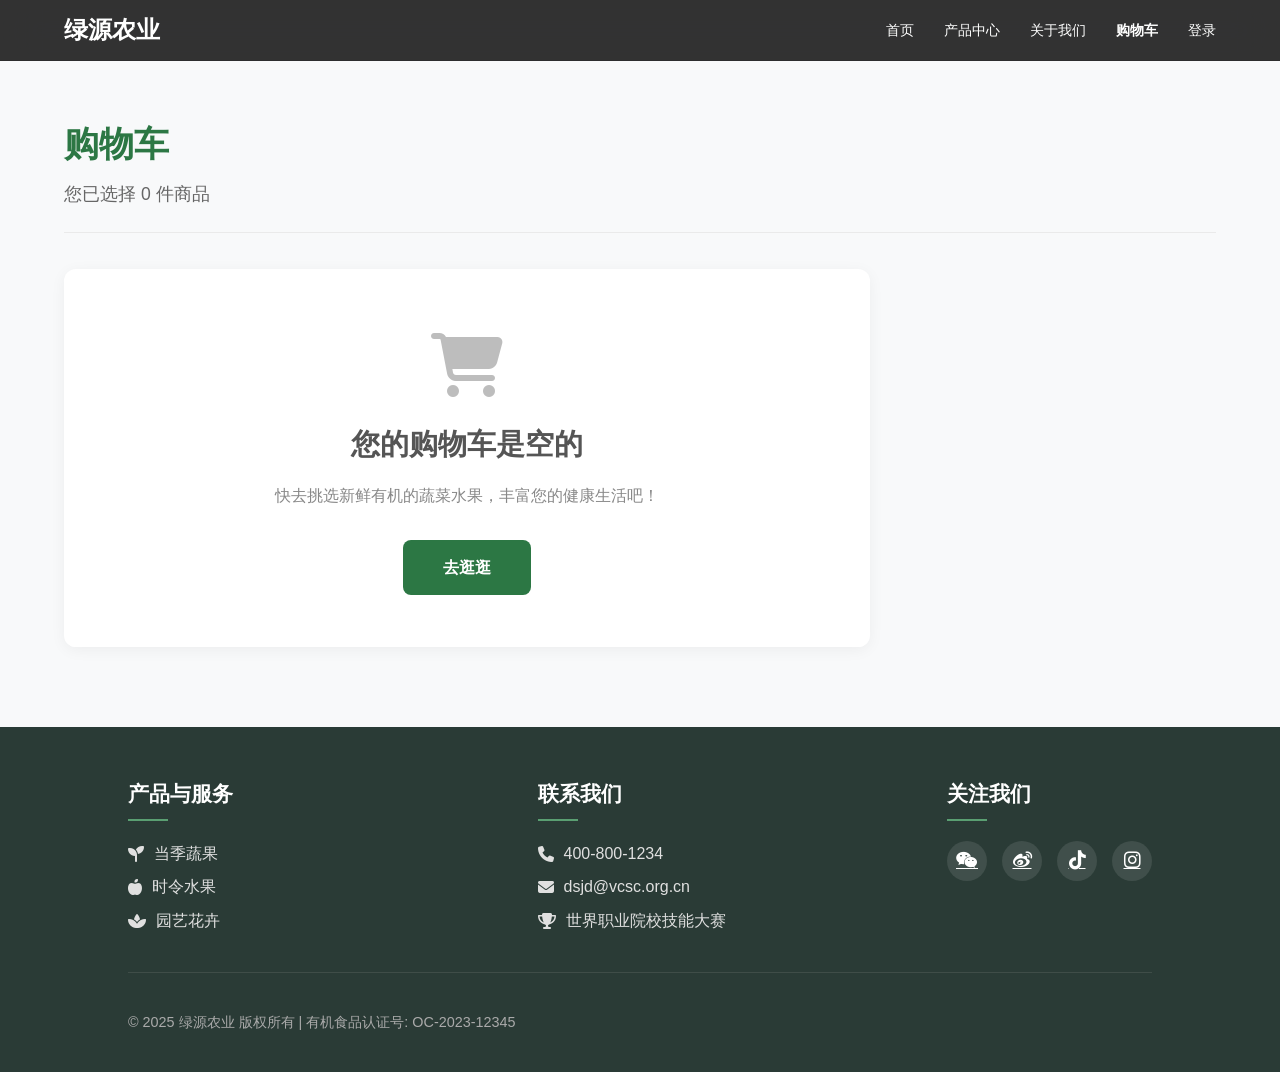
==== Online-Store-main/shopping.html @ 64b01a07 "优化项目结构，并为其添加了配套后端" ====
<!DOCTYPE html>
<html lang="zh-CN">
<head>
    <meta charset="UTF-8">
    <meta name="viewport" content="width=device-width, initial-scale=1.0">
    <meta name="description" content="查看购物车中的绿源农业商品，调整数量并汇总金额。">
    <title>购物车 | 绿源农业</title>
    <link rel="icon" type="image/svg+xml" href="images/favicon.svg">
    <link rel="stylesheet" href="https://cdnjs.cloudflare.com/ajax/libs/font-awesome/6.5.2/css/all.min.css">
    <link rel="stylesheet" href="css/base.css">
    <link rel="stylesheet" href="css/nav.css">
    <link rel="stylesheet" href="css/footer.css">
    <link rel="stylesheet" href="css/shopping.css">
</head>
<body>
    <nav>
        <div class="nav-container">
            <a class="nav-brand" href="index.html">绿源农业</a>
            <div class="nav-links">
                <a href="index.html">首页</a>
                <a href="products.html">产品中心</a>
                <a href="about.html">关于我们</a>
                <a href="shopping.html" class="active" aria-current="page">购物车</a>
                <span class="nav-account" id="nav-account"><a href="login.html">登录</a></span>
            </div>
        </div>
    </nav>

    <main class="cart-container">
        <div class="cart-header">
            <h1>购物车</h1>
            <p id="cart-count" aria-live="polite">您已选择 0 件商品</p>
        </div>

        <div class="cart-items" id="cart-items-container">
            <!-- 购物车商品由 js/shopping.js 动态渲染 -->
        </div>

        <aside class="summary-card" id="summary-card" hidden>
            <div class="summary-row">
                <span>商品合计</span>
                <span id="subtotal">¥0.00</span>
            </div>
            <div class="summary-row">
                <span>运费</span>
                <span>¥0.00</span>
            </div>
            <div class="summary-row">
                <span>优惠</span>
                <span class="discount">-¥0.00</span>
            </div>
            <div class="summary-row total-price">
                <span>总计</span>
                <span id="total">¥0.00</span>
            </div>
            <button type="button" class="modern-cta checkout-btn" id="checkout-btn">
                <span>前往结算</span>
                <svg class="icon-arrow" viewBox="0 0 24 24" width="18" height="18" aria-hidden="true">
                    <path fill="currentColor" d="M12 4l-1.41 1.41L16.17 11H4v2h12.17l-5.58 5.59L12 20l8-8z"/>
                </svg>
            </button>
        </aside>

        <section class="checkout-panel" id="checkout-panel" hidden>
            <h2>确认订单</h2>
            <form id="checkout-form">
                <div class="checkout-fields">
                    <div class="form-field">
                        <label for="shipping-name">收货人</label>
                        <input id="shipping-name" name="shippingName" type="text"
                               placeholder="请输入收货人姓名" minlength="2" maxlength="30" required>
                    </div>
                    <div class="form-field">
                        <label for="shipping-phone">联系电话</label>
                        <input id="shipping-phone" name="shippingPhone" type="tel"
                               placeholder="请输入手机号或固定电话" minlength="6" maxlength="20" required>
                    </div>
                    <div class="form-field">
                        <label for="shipping-address">收货地址</label>
                        <input id="shipping-address" name="shippingAddress" type="text"
                               placeholder="省市区 + 详细地址" minlength="5" maxlength="200" required>
                    </div>
                </div>
                <p class="form-message" id="checkout-message" role="alert" hidden></p>
                <div class="checkout-actions">
                    <button type="submit" class="modern-cta">
                        <span>提交订单</span>
                        <svg class="icon-arrow" viewBox="0 0 24 24" width="18" height="18" aria-hidden="true">
                            <path fill="currentColor" d="M12 4l-1.41 1.41L16.17 11H4v2h12.17l-5.58 5.59L12 20l8-8z"/>
                        </svg>
                    </button>
                    <button type="button" class="btn-secondary" id="checkout-cancel">取消</button>
                </div>
            </form>
        </section>
    </main>

    <footer>
        <div class="footer-content">
            <div class="footer-section">
                <h3>产品与服务</h3>
                <p><i class="fas fa-seedling" aria-hidden="true"></i> 当季蔬果</p>
                <p><i class="fas fa-apple-alt" aria-hidden="true"></i> 时令水果</p>
                <p><i class="fas fa-spa" aria-hidden="true"></i> 园艺花卉</p>
            </div>
            <div class="footer-section">
                <h3>联系我们</h3>
                <p><i class="fas fa-phone" aria-hidden="true"></i> 400-800-1234</p>
                <p><i class="fas fa-envelope" aria-hidden="true"></i> dsjd@vcsc.org.cn</p>
                <p><i class="fas fa-trophy" aria-hidden="true"></i> 世界职业院校技能大赛</p>
            </div>
            <div class="footer-section">
                <h3>关注我们</h3>
                <div class="social-icons">
                    <a href="#" aria-label="微信"><i class="fab fa-weixin" aria-hidden="true"></i></a>
                    <a href="#" aria-label="微博"><i class="fab fa-weibo" aria-hidden="true"></i></a>
                    <a href="#" aria-label="抖音"><i class="fab fa-tiktok" aria-hidden="true"></i></a>
                    <a href="#" aria-label="Instagram"><i class="fab fa-instagram" aria-hidden="true"></i></a>
                </div>
            </div>
        </div>
        <div class="copyright">
            <p>© 2025 绿源农业 版权所有 | 有机食品认证号: OC-2023-12345</p>
        </div>
    </footer>

    <script src="js/api.js"></script>
    <script src="js/auth-nav.js"></script>
    <script src="js/cart-store.js"></script>
    <script src="js/shopping.js"></script>
</body>
</html>
---- Online-Store-main/css/base.css ----
/* 全局基础样式与设计变量 */
:root {
    --color-green: #007300;
    --color-green-dark: #005a00;
    --color-green-soft: rgba(0, 115, 0, 0.1);
    --color-ink: #1d1d1f;
    --color-text: #333;
    --color-muted: #86868b;
    --color-bg: #f5f5f7;
    --color-surface: #fff;
    --nav-height: 60px;
    --page-padding: 10%;
    --font-sans: -apple-system, BlinkMacSystemFont, 'Segoe UI', 'PingFang SC', 'Microsoft YaHei', sans-serif;
}

*,
*::before,
*::after {
    margin: 0;
    padding: 0;
    box-sizing: border-box;
}

html {
    scroll-behavior: smooth;
}

body {
    min-height: 100vh;
    background: var(--color-surface);
    color: var(--color-text);
    font-family: var(--font-sans);
    line-height: 1.6;
}

a {
    color: inherit;
}

img {
    display: block;
    max-width: 100%;
}

button {
    font: inherit;
}

:focus-visible {
    outline: 3px solid rgba(0, 115, 0, 0.35);
    outline-offset: 2px;
}

.section-heading {
    font-size: 2.5rem;
    text-align: center;
}

/* 全站主按钮 */
.modern-cta {
    display: inline-flex;
    position: relative;
    align-items: center;
    gap: 8px;
    overflow: hidden;
    padding: 12px 32px;
    border: none;
    border-radius: 28px;
    background: var(--color-green);
    color: #fff;
    font-size: 1.1rem;
    font-weight: 500;
    cursor: pointer;
    transition: all 0.3s cubic-bezier(0.25, 0.46, 0.45, 0.94);
}

.modern-cta::after {
    content: '';
    position: absolute;
    inset: 0;
    background: rgba(255, 255, 255, 0.1);
    opacity: 0;
    transition: opacity 0.3s;
}

.modern-cta:hover {
    background: var(--color-green-dark);
    box-shadow: 0 4px 15px rgba(0, 115, 0, 0.3);
    transform: scale(1.05);
}

.modern-cta:hover::after {
    opacity: 1;
}

.modern-cta:active {
    transform: scale(0.98);
}

.icon-arrow {
    transition: transform 0.3s;
}

.modern-cta:hover .icon-arrow {
    transform: translateX(2px);
}

.modern-cta:disabled {
    opacity: 0.6;
    cursor: not-allowed;
    transform: none;
}

/* 次级按钮（取消等） */
.btn-secondary {
    padding: 12px 28px;
    border: 1px solid #d0d0d0;
    border-radius: 24px;
    background: var(--color-surface);
    color: var(--color-text);
    font-size: 1rem;
    cursor: pointer;
    transition: all 0.3s;
}

.btn-secondary:hover {
    border-color: var(--color-green);
    color: var(--color-green);
}

.btn-secondary:disabled {
    opacity: 0.6;
    cursor: not-allowed;
}

/* 表单控件（结算、账户等页面共用） */
.form-field {
    display: flex;
    flex-direction: column;
    gap: 6px;
    margin-bottom: 16px;
}

.form-field label {
    color: var(--color-muted);
    font-size: 0.9rem;
    font-weight: 500;
}

.form-field input {
    padding: 12px 14px;
    border: 1px solid #e0e0e0;
    border-radius: 10px;
    font-size: 1rem;
    transition: all 0.3s;
}

.form-field input:focus {
    border-color: var(--color-green);
    outline: none;
    box-shadow: 0 0 0 4px var(--color-green-soft);
}

/* 表单提示信息 */
.form-message {
    padding: 12px 16px;
    border-radius: 10px;
    font-size: 0.95rem;
}

.form-message.error {
    background: #ffebee;
    color: #c62828;
}

.form-message.success {
    background: #e8f5e9;
    color: #2e7d32;
}

@media (max-width: 768px) {
    .modern-cta {
        padding: 10px 24px;
        font-size: 1rem;
    }
}

@media (prefers-reduced-motion: reduce) {
    html {
        scroll-behavior: auto;
    }

    *,
    *::before,
    *::after {
        animation-duration: 0.01ms !important;
        animation-iteration-count: 1 !important;
        transition-duration: 0.01ms !important;
    }
}
---- Online-Store-main/css/nav.css ----
/* 顶部导航栏 */
nav {
    position: fixed;
    top: 0;
    right: 0;
    left: 0;
    z-index: 100;
    padding: 0 5%;
    background: rgba(0, 0, 0, 0.8);
    border-bottom: 1px solid rgba(0, 0, 0, 0.1);
    backdrop-filter: saturate(180%) blur(20px);
    -webkit-backdrop-filter: saturate(180%) blur(20px);
    transition: background 0.3s ease-in-out, border-color 0.3s ease-in-out;
}

.nav-container {
    display: flex;
    align-items: center;
    justify-content: space-between;
    gap: 24px;
    height: var(--nav-height);
}

.nav-brand {
    color: #fff;
    font-size: 1.5rem;
    font-weight: 600;
    text-decoration: none;
    white-space: nowrap;
}

.nav-links {
    display: flex;
    align-items: center;
    gap: 30px;
}

.nav-links a {
    color: #fff;
    font-size: 14px;
    text-decoration: none;
    transition: opacity 0.3s;
}

.nav-links a:hover {
    opacity: 0.7;
}

.nav-links a.active {
    font-weight: 600;
    opacity: 1;
}

.nav-account {
    display: inline-flex;
    align-items: center;
    gap: 14px;
}

.nav-account a {
    color: #fff;
    font-size: 14px;
    text-decoration: none;
    transition: opacity 0.3s;
}

.nav-account a:hover {
    opacity: 0.7;
}

.nav-account a.active {
    font-weight: 600;
    opacity: 1;
}

@media (max-width: 640px) {
    nav {
        padding: 0 4%;
    }

    .nav-container {
        gap: 12px;
    }

    .nav-brand {
        font-size: 1.1rem;
    }

    .nav-links {
        gap: 14px;
    }

    .nav-links a {
        font-size: 12px;
    }
}

@media (prefers-color-scheme: dark) {
    nav {
        background: rgba(0, 0, 0, 0.85);
        border-bottom-color: rgba(255, 255, 255, 0.15);
    }
}
---- Online-Store-main/css/footer.css ----
/* 全站页脚 */
footer {
    padding: 50px var(--page-padding) 30px;
    background: #2a3b36;
    color: #e0e0e0;
}

.footer-content {
    display: flex;
    flex-wrap: wrap;
    justify-content: space-between;
    gap: 40px;
    margin-bottom: 30px;
}

.footer-section {
    min-width: 200px;
}

footer h3 {
    position: relative;
    margin-bottom: 20px;
    padding-bottom: 10px;
    color: #fff;
    font-size: 1.3rem;
}

footer h3::after {
    content: '';
    position: absolute;
    bottom: 0;
    left: 0;
    width: 40px;
    height: 2px;
    background: #5a9f72;
}

footer p {
    display: flex;
    align-items: center;
    gap: 10px;
    margin: 8px 0;
}

.social-icons {
    display: flex;
    gap: 15px;
    margin-top: 15px;
}

.social-icons a {
    display: flex;
    align-items: center;
    justify-content: center;
    width: 40px;
    height: 40px;
    border-radius: 50%;
    background: rgba(255, 255, 255, 0.1);
    color: #fff;
    font-size: 1.2rem;
    transition: all 0.3s;
}

.social-icons a:hover {
    background: #5a9f72;
    transform: translateY(-3px);
}

.copyright {
    padding-top: 30px;
    border-top: 1px solid #3f4d48;
    color: #aaa;
    font-size: 0.9rem;
    text-align: center;
}

@media (max-width: 900px) {
    .footer-content {
        flex-direction: column;
        gap: 30px;
    }
}
---- Online-Store-main/css/shopping.css ----
/* 购物车页面 */
body {
    background: #f8f9fa;
    color: var(--color-text);
    line-height: 1.6;
}

.cart-container {
    display: grid;
    grid-template-columns: minmax(0, 70%) minmax(260px, 28%);
    gap: 2%;
    width: 90%;
    max-width: 1200px;
    margin: calc(var(--nav-height) + 2rem) auto 2rem;
    padding-bottom: 3rem;
}

.cart-header {
    grid-column: 1 / -1;
    margin-bottom: 1.5rem;
    padding: 1.5rem 0;
    border-bottom: 1px solid #eaeaea;
}

.cart-header h1 {
    margin-bottom: 0.5rem;
    color: #2c7744;
    font-size: 2.2rem;
}

.cart-header p {
    color: #666;
    font-size: 1.1rem;
}

.cart-items {
    overflow: hidden;
    border-radius: 12px;
    background: var(--color-surface);
    box-shadow: 0 3px 15px rgba(0, 0, 0, 0.05);
}

.cart-item {
    display: flex;
    align-items: center;
    padding: 1.5rem;
    border-bottom: 1px solid #f0f0f0;
    transition: background-color 0.3s;
}

.cart-item:last-child {
    border-bottom: none;
}

.cart-item:hover {
    background-color: #fafdfb;
}

.item-image {
    width: 100px;
    height: 100px;
    margin-right: 1.5rem;
    border-radius: 8px;
    background-position: center;
    background-size: cover;
}

.item-details {
    flex: 1;
    min-width: 0;
}

.product-title {
    margin-bottom: 0.3rem;
    color: #222;
    font-size: 1.2rem;
    font-weight: 600;
}

.product-price {
    color: #e74c3c;
    font-size: 1.1rem;
    font-weight: 600;
}

.quantity-control {
    display: flex;
    align-items: center;
    margin: 0 1rem;
    padding: 0.25rem;
    border-radius: 30px;
    background: #f8f8f8;
}

.quantity-btn {
    display: flex;
    align-items: center;
    justify-content: center;
    width: 32px;
    height: 32px;
    border: none;
    border-radius: 50%;
    background: #e8f5e9;
    color: #2c7744;
    font-size: 1.2rem;
    cursor: pointer;
    transition: all 0.2s;
}

.quantity-btn:hover {
    background: #2c7744;
    color: #fff;
}

.quantity-control span {
    min-width: 40px;
    font-weight: 600;
    text-align: center;
}

.cart-item .product-cta {
    padding: 0.6rem 1.2rem;
    border: none;
    border-radius: 6px;
    background: #ffebee;
    color: #e74c3c;
    font-weight: 500;
    cursor: pointer;
    transition: all 0.3s;
}

.cart-item .product-cta:hover {
    background: #e74c3c;
    color: #fff;
}

.summary-card {
    position: sticky;
    top: calc(var(--nav-height) + 20px);
    align-self: start;
    padding: 1.8rem;
    border-radius: 12px;
    background: var(--color-surface);
    box-shadow: 0 3px 15px rgba(0, 0, 0, 0.05);
}

.summary-row {
    display: flex;
    justify-content: space-between;
    padding: 0.8rem 0;
    border-bottom: 1px dashed #e0e0e0;
    font-size: 1.05rem;
}

.summary-row.total-price {
    margin: 1rem 0;
    border-bottom: none;
    color: #2c7744;
    font-size: 1.3rem;
    font-weight: 700;
}

.discount {
    color: #ff3b30;
}

.checkout-btn {
    display: flex;
    justify-content: center;
    align-items: center;
    gap: 10px;
    width: 100%;
    margin-top: 0.5rem;
    padding: 1.2rem;
    border: none;
    border-radius: 8px;
    background: linear-gradient(135deg, #2c7744, #40a070);
    box-shadow: 0 4px 15px rgba(44, 119, 68, 0.3);
    color: #fff;
    font-size: 1.1rem;
    font-weight: 600;
    cursor: pointer;
    transition: all 0.3s;
}

.checkout-btn:hover {
    background: linear-gradient(135deg, #246238, #359060);
    box-shadow: 0 6px 20px rgba(44, 119, 68, 0.4);
    transform: translateY(-2px);
}

.checkout-btn:hover .icon-arrow {
    transform: translateX(5px);
}

.empty-cart {
    padding: 4rem 2rem;
    border-radius: 12px;
    background: var(--color-surface);
    box-shadow: 0 3px 15px rgba(0, 0, 0, 0.05);
    text-align: center;
}

.empty-cart i {
    margin-bottom: 1.5rem;
    color: #bdbdbd;
    font-size: 4rem;
}

.empty-cart h3 {
    margin-bottom: 1rem;
    color: #555;
    font-size: 1.8rem;
}

.empty-cart p {
    max-width: 500px;
    margin: 0 auto 2rem;
    color: #888;
}

.shop-btn {
    display: inline-block;
    padding: 0.9rem 2.5rem;
    border-radius: 8px;
    background: #2c7744;
    color: #fff;
    font-weight: 600;
    text-decoration: none;
    transition: background 0.3s;
}

.shop-btn:hover {
    background: #246238;
}

/* 结算表单 */
.checkout-panel {
    grid-column: 1 / -1;
    padding: 1.8rem;
    border-radius: 12px;
    background: var(--color-surface);
    box-shadow: 0 3px 15px rgba(0, 0, 0, 0.05);
}

.checkout-panel h2 {
    margin-bottom: 1rem;
    color: #2c7744;
    font-size: 1.6rem;
}

.checkout-fields {
    display: grid;
    grid-template-columns: repeat(auto-fit, minmax(240px, 1fr));
    gap: 0 20px;
}

.checkout-panel .form-message {
    margin-bottom: 16px;
}

.checkout-actions {
    display: flex;
    flex-wrap: wrap;
    align-items: center;
    gap: 12px;
}

@media (max-width: 900px) {
    .cart-container {
        grid-template-columns: 1fr;
        gap: 2rem;
    }

    .summary-card {
        position: static;
    }
}

@media (max-width: 600px) {
    .cart-item {
        flex-direction: column;
        align-items: flex-start;
        padding: 1.2rem;
    }

    .item-image {
        width: 100%;
        height: 200px;
        margin-right: 0;
        margin-bottom: 1rem;
    }

    .quantity-control {
        margin: 1rem 0;
    }

    .cart-item .product-cta {
        width: 100%;
        text-align: center;
    }
}
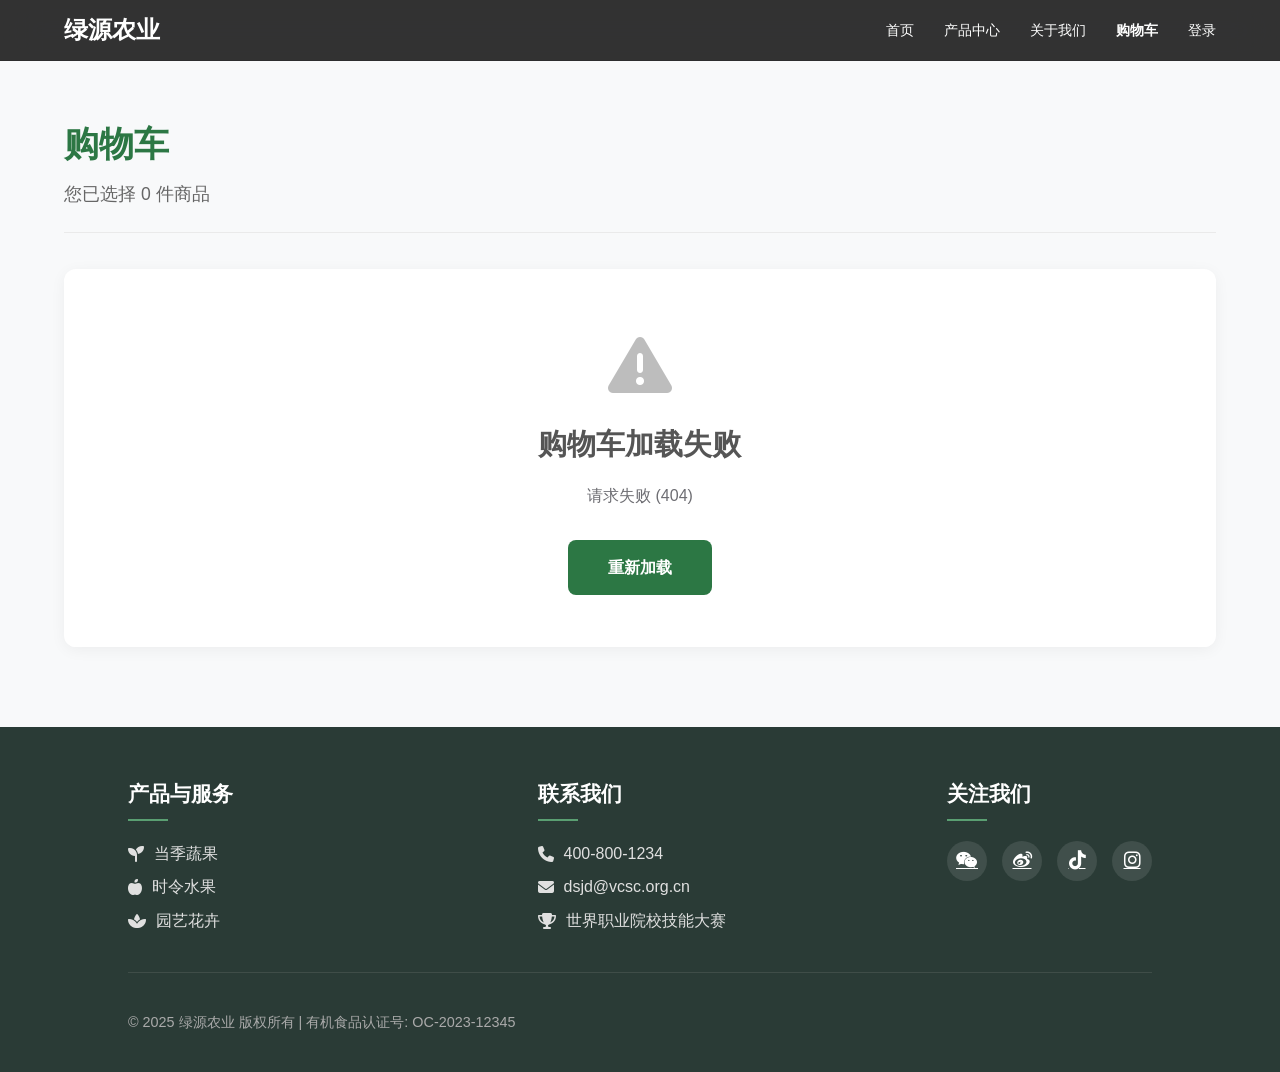
==== commit ca3f7380: "新增后台管理页面" ====
--- a/Online-Store-main/shopping.html
+++ b/Online-Store-main/shopping.html
@@ -68,17 +68,20 @@
                     <div class="form-field">
                         <label for="shipping-name">收货人</label>
                         <input id="shipping-name" name="shippingName" type="text"
-                               placeholder="请输入收货人姓名" minlength="2" maxlength="30" required>
+                               placeholder="请输入收货人姓名" minlength="2" maxlength="30"
+                               autocomplete="name" required>
                     </div>
                     <div class="form-field">
                         <label for="shipping-phone">联系电话</label>
                         <input id="shipping-phone" name="shippingPhone" type="tel"
-                               placeholder="请输入手机号或固定电话" minlength="6" maxlength="20" required>
+                               placeholder="请输入手机号或固定电话" minlength="6" maxlength="20"
+                               inputmode="tel" autocomplete="tel" required>
                     </div>
                     <div class="form-field">
                         <label for="shipping-address">收货地址</label>
                         <input id="shipping-address" name="shippingAddress" type="text"
-                               placeholder="省市区 + 详细地址" minlength="5" maxlength="200" required>
+                               placeholder="省市区 + 详细地址" minlength="5" maxlength="200"
+                               autocomplete="street-address" required>
                     </div>
                 </div>
                 <p class="form-message" id="checkout-message" role="alert" hidden></p>
--- a/Online-Store-main/css/base.css
+++ b/Online-Store-main/css/base.css
@@ -5,7 +5,7 @@
     --color-green-soft: rgba(0, 115, 0, 0.1);
     --color-ink: #1d1d1f;
     --color-text: #333;
-    --color-muted: #86868b;
+    --color-muted: #6e6e73;
     --color-bg: #f5f5f7;
     --color-surface: #fff;
     --nav-height: 60px;
@@ -26,6 +26,8 @@
 }
 
 body {
+    display: flex;
+    flex-direction: column;
     min-height: 100vh;
     background: var(--color-surface);
     color: var(--color-text);
@@ -33,6 +35,10 @@
     line-height: 1.6;
 }
 
+main {
+    flex: 1 0 auto;
+}
+
 a {
     color: inherit;
 }
@@ -49,6 +55,19 @@
 :focus-visible {
     outline: 3px solid rgba(0, 115, 0, 0.35);
     outline-offset: 2px;
+}
+
+/* 仅供屏幕阅读器的文本 */
+.sr-only {
+    position: absolute;
+    width: 1px;
+    height: 1px;
+    padding: 0;
+    margin: -1px;
+    overflow: hidden;
+    clip: rect(0, 0, 0, 0);
+    white-space: nowrap;
+    border: 0;
 }
 
 .section-heading {
--- a/Online-Store-main/css/nav.css
+++ b/Online-Store-main/css/nav.css
@@ -31,6 +31,7 @@
 
 .nav-links {
     display: flex;
+    flex-wrap: nowrap;
     align-items: center;
     gap: 30px;
 }
@@ -95,6 +96,30 @@
     }
 }
 
+@media (max-width: 360px) {
+    .nav-container {
+        gap: 8px;
+    }
+
+    .nav-brand {
+        font-size: 1rem;
+    }
+
+    .nav-links {
+        gap: 8px;
+    }
+
+    .nav-links a,
+    .nav-account a {
+        font-size: 11px;
+        white-space: nowrap;
+    }
+
+    .nav-account {
+        gap: 8px;
+    }
+}
+
 @media (prefers-color-scheme: dark) {
     nav {
         background: rgba(0, 0, 0, 0.85);
--- a/Online-Store-main/css/footer.css
+++ b/Online-Store-main/css/footer.css
@@ -1,5 +1,7 @@
 /* 全站页脚 */
 footer {
+    flex-shrink: 0;
+    margin-top: auto;
     padding: 50px var(--page-padding) 30px;
     background: #2a3b36;
     color: #e0e0e0;
--- a/Online-Store-main/css/shopping.css
+++ b/Online-Store-main/css/shopping.css
@@ -40,6 +40,11 @@
     box-shadow: 0 3px 15px rgba(0, 0, 0, 0.05);
 }
 
+/* 空车时不要留下右侧汇总列的空位 */
+.cart-container.cart-empty .cart-items {
+    grid-column: 1 / -1;
+}
+
 .cart-item {
     display: flex;
     align-items: center;
@@ -57,12 +62,13 @@
 }
 
 .item-image {
+    display: block;
     width: 100px;
     height: 100px;
     margin-right: 1.5rem;
     border-radius: 8px;
-    background-position: center;
-    background-size: cover;
+    background: #f1f1f3;
+    object-fit: cover;
 }
 
 .item-details {
@@ -78,7 +84,7 @@
 }
 
 .product-price {
-    color: #e74c3c;
+    color: #c62828;
     font-size: 1.1rem;
     font-weight: 600;
 }
@@ -112,6 +118,13 @@
     color: #fff;
 }
 
+.quantity-btn:disabled,
+.quantity-btn:disabled:hover {
+    background: #f1f1f3;
+    color: #a1a1a6;
+    cursor: not-allowed;
+}
+
 .quantity-control span {
     min-width: 40px;
     font-weight: 600;
@@ -123,14 +136,14 @@
     border: none;
     border-radius: 6px;
     background: #ffebee;
-    color: #e74c3c;
+    color: #c62828;
     font-weight: 500;
     cursor: pointer;
     transition: all 0.3s;
 }
 
 .cart-item .product-cta:hover {
-    background: #e74c3c;
+    background: #b71c1c;
     color: #fff;
 }
 
@@ -144,6 +157,11 @@
     box-shadow: 0 3px 15px rgba(0, 0, 0, 0.05);
 }
 
+/* 结算面板横跨两列；此时汇总卡停止吸顶，避免覆盖表单 */
+.cart-container.checkout-open .summary-card {
+    position: static;
+}
+
 .summary-row {
     display: flex;
     justify-content: space-between;
@@ -161,7 +179,7 @@
 }
 
 .discount {
-    color: #ff3b30;
+    color: #d92d20;
 }
 
 .checkout-btn {
@@ -216,17 +234,44 @@
 .empty-cart p {
     max-width: 500px;
     margin: 0 auto 2rem;
-    color: #888;
+    color: #6e6e73;
+}
+
+.empty-cart-actions {
+    display: flex;
+    flex-wrap: wrap;
+    justify-content: center;
+    gap: 12px;
+}
+
+.shop-btn.shop-btn-secondary {
+    border: 1px solid #2c7744;
+    background: #fff;
+    color: #2c7744;
+}
+
+.shop-btn.shop-btn-secondary:hover {
+    background: #e8f5e9;
+}
+
+.cart-warning {
+    margin: 0;
+    padding: 14px 20px;
+    background: #fff8e1;
+    color: #8a5a00;
+    font-size: 0.95rem;
 }
 
 .shop-btn {
     display: inline-block;
     padding: 0.9rem 2.5rem;
+    border: none;
     border-radius: 8px;
     background: #2c7744;
     color: #fff;
     font-weight: 600;
     text-decoration: none;
+    cursor: pointer;
     transition: background 0.3s;
 }
 
@@ -237,6 +282,7 @@
 /* 结算表单 */
 .checkout-panel {
     grid-column: 1 / -1;
+    scroll-margin-top: calc(var(--nav-height) + 16px);
     padding: 1.8rem;
     border-radius: 12px;
     background: var(--color-surface);
